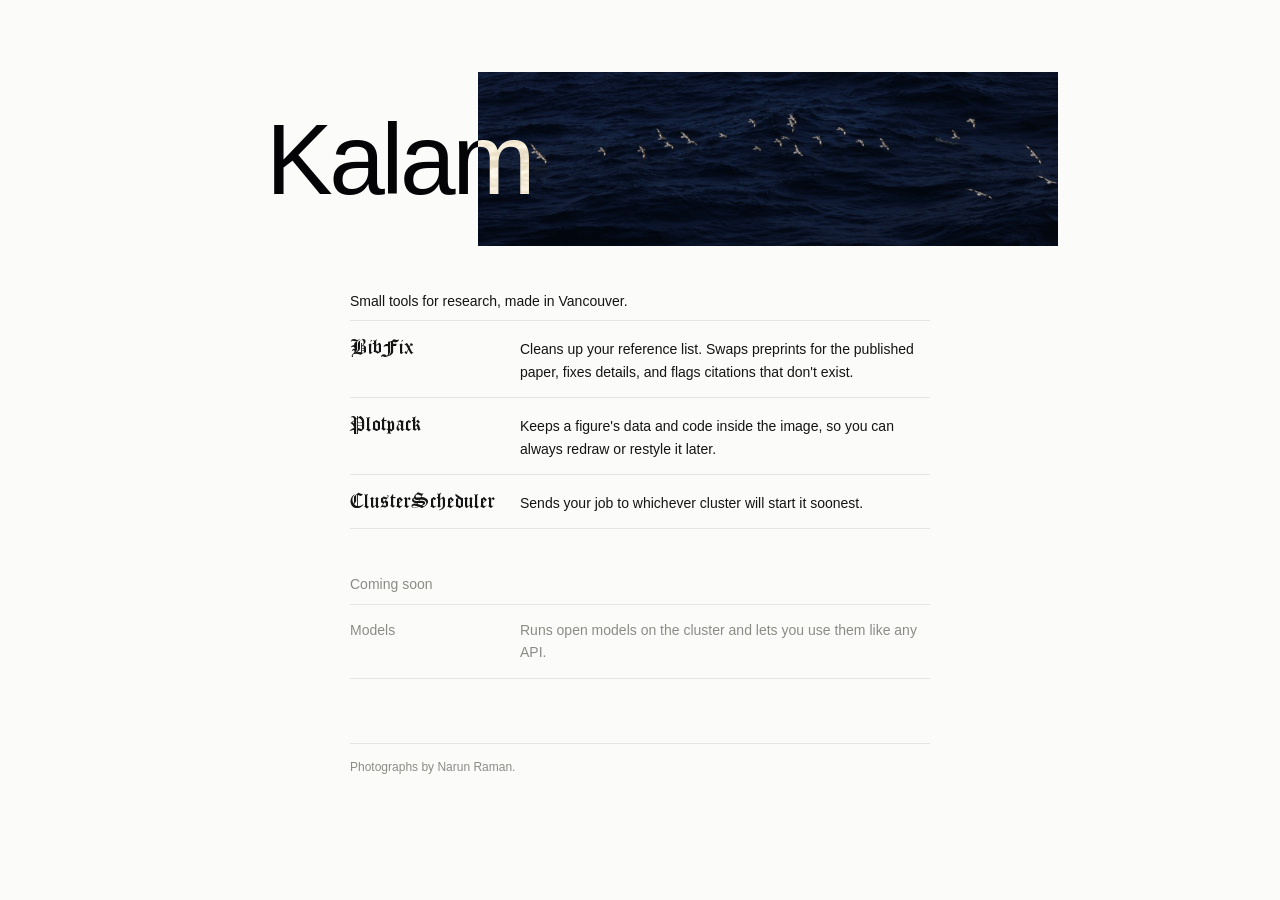
==== index.html @ 1bfe90c9 "Publish site" ====
<!doctype html>
<html lang="en">
<head>
  <meta charset="utf-8">
  <meta name="viewport" content="width=device-width, initial-scale=1">
  <title>Kalam</title>
  <link rel="preconnect" href="https://fonts.googleapis.com">
  <link rel="preconnect" href="https://fonts.gstatic.com" crossorigin>
  <link rel="stylesheet" href="https://fonts.googleapis.com/css2?family=Grenze+Gotisch:wght@400..600&display=swap">
  <link rel="stylesheet" href="/static/css/style.css">
  <style>.back:not(.on) { opacity: 0; visibility: hidden; }</style>
</head>
<body>



<div class="page">
  
  <header class="head home">
    <a class="wordmark" href="/">Kalam</a>
    <img class="head-photo" src="/static/img/birds-xpan.jpg" alt="">
  </header>
  

  

  
    
  

  
<section class="section">
  <h2 class="lead">Small tools for research, made in Vancouver.</h2>
  <div class="rows tools linked">
    
    <a class="row" href="/docs/bibfix/">
      <span class="name">BibFix</span><span class="v">Cleans up your reference list. Swaps preprints for the published paper, fixes details, and flags citations that don&#39;t exist.</span>
    </a>
    
    <a class="row" href="/docs/plotpack/">
      <span class="name">Plotpack</span><span class="v">Keeps a figure&#39;s data and code inside the image, so you can always redraw or restyle it later.</span>
    </a>
    
    <a class="row" href="/docs/clusterscheduler/">
      <span class="name">ClusterScheduler</span><span class="v">Sends your job to whichever cluster will start it soonest.</span>
    </a>
    
  </div>
</section>

<section class="section">
  <h2>Coming soon</h2>
  <div class="rows tools">
    
    <div class="row muted"><span class="k">Models</span><span class="v">Runs open models on the cluster and lets you use them like any API.</span></div>
    
  </div>
</section>


  <footer class="foot">
    <p>Photographs by Narun Raman.</p>
  </footer>
</div>
<script>
// copy one line of code; the button says "copied" until the next click elsewhere
document.addEventListener("click", function (e) {
  var b = e.target.closest && e.target.closest("button.cp");
  if (!b) return;
  navigator.clipboard.writeText(b.getAttribute("data-copy")).then(function () {
    document.querySelectorAll("button.cp.done").forEach(function (x) { x.classList.remove("done"); x.textContent = "copy"; });
    b.classList.add("done"); b.textContent = "copied";
  });
});
</script>
<script>
// project pages: as the header scrolls away the photo slides left across the wordmark, and once
// the header is gone a small "back to Kalam" mark appears top left
(function () {
  var back = document.querySelector(".back"), head = document.querySelector(".head.home");
  if (!back || !head) return;
  var photo = head.querySelector(".head-photo"), word = head.querySelector(".wordmark");
  var still = window.matchMedia("(prefers-reduced-motion: reduce)");
  var queued = false;
  function update() {
    queued = false;
    var bottom = head.getBoundingClientRect().bottom, end = bottom + window.scrollY;
    var p = Math.min(1, Math.max(0, window.scrollY / end));
    photo.style.transform = still.matches ? "" : "translateX(" + (-p * word.offsetWidth).toFixed(1) + "px)";
    back.classList.toggle("on", bottom < 0);
  }
  window.addEventListener("scroll", function () { if (!queued) { queued = true; requestAnimationFrame(update); } }, { passive: true });
  window.addEventListener("resize", update);
  update();
})();
</script>

</body>
</html>
---- static/css/style.css ----
/* academic-tools. One quiet column; one small photograph per page, set in the margin.
   Static by design: no transitions, animations, sticky elements or scroll effects. */

:root {
  color-scheme: light;
  --bg: #fbfbf9;
  --ink: #141414;
  --grey: #8b8b86;
  --rule: #e6e6e1;
  --wash: #f1f1ed;
  --col: 580px;
  --wide: 900px;
  --sans: -apple-system, BlinkMacSystemFont, "Helvetica Neue", Helvetica, Arial, sans-serif;
  --mono: ui-monospace, "SF Mono", Menlo, Consolas, monospace;
  --cerulean: #0a73a0; --salmon: #d0604c; --moss: #5c7233;
  --del: #9f1c20; --del-bg: #f8eceb;
  --add: #22662f; --add-bg: #ebf3ec;
}

* { box-sizing: border-box; }
html { background: var(--bg); }
body { margin: 0; background: var(--bg); color: var(--ink); font: 14px/1.6 var(--sans); -webkit-font-smoothing: antialiased; }
a { color: var(--ink); text-decoration: none; }
p a, .sub a, .group-help a { font-weight: 500; }
a:hover { color: var(--grey); }
p { margin: 0 0 14px; }
h1, h2, h3 { font-size: inherit; font-weight: 500; margin: 0; }
code, pre, kbd { font-family: var(--mono); font-size: 12.5px; }
img { display: block; max-width: 100%; }
.grey { color: var(--grey); }

/* page ---------------------------------------------------------------------- */
.page { position: relative; width: min(var(--col), 100% - 40px); margin: 0 auto; padding: 72px 0 96px; }
.page.wide { width: min(var(--wide), 100% - 40px); }
/* Cloister Black (Morris Fuller Benton, 1904; digital revival by Dieter Steffmann) is used when
   static/fonts/CloisterBlack.ttf is present; Grenze Gotisch (Google Fonts) stands in otherwise. */
@font-face { font-family: "Cloister Black"; src: url("../fonts/CloisterBlack.ttf") format("truetype"); font-display: swap; }
.row .name, .title.project { font-family: "Cloister Black", "Grenze Gotisch", Georgia, serif; font-weight: 400; }

/* wordmark: a big soft serif that hangs out to the left of the column */
.head { margin-bottom: 40px; }
.wordmark {
  display: inline-block; font-family: var(--sans); font-weight: 400; color: var(--ink);
  letter-spacing: -0.035em; line-height: 0.95; font-size: 44px;
}
.head.home { display: flex; align-items: center; background: var(--bg); isolation: isolate; }
.head.home .wordmark { font-size: 100px; flex: none; position: relative; z-index: 1; color: #fff; mix-blend-mode: difference; }
.head-photo { width: 580px; max-width: none; aspect-ratio: 10 / 3; object-fit: cover; margin-left: -54px; position: relative; z-index: 0; }
.wordmark:hover { color: var(--ink); }
@media (min-width: 1000px) {
  .head .wordmark { margin-left: -64px; }
  /* outdent the whole header (not just the word) so its background sits behind every letter */
  .head.home { margin-left: -84px; width: calc(100% + 84px); }
  .head.home .wordmark { margin-left: 0; }
}

.title { margin-bottom: 2px; }
.title.project { font-size: 30px; line-height: 1; margin-bottom: 8px; }
.project-head { position: relative; }

/* project pages: a fixed "back to Kalam" mark, top left, shown once the header has scrolled away */
.back { position: fixed; top: 18px; left: max(24px, 50% - var(--col) / 2 - 136px);  /* ends ~40px short of the text column */
        z-index: 10; display: flex; align-items: center; gap: 9px;
        color: var(--ink); font-family: var(--sans); font-size: 19px; letter-spacing: -0.03em;
        opacity: 0; visibility: hidden; transition: opacity 0.15s, visibility 0.15s; }
.back.on { opacity: 1; visibility: visible; }
.back:hover { color: var(--ink); }
.back .dot { width: 34px; height: 34px; border-radius: 50%; background-size: cover; background-position: center;
             display: grid; place-items: center; box-shadow: inset 0 0 0 20px rgba(0, 0, 0, 0.18); }
.back .dot svg { width: 16px; height: 16px; fill: none; stroke: #fff; stroke-width: 2; stroke-linecap: round; stroke-linejoin: round; }
.back:hover .dot { filter: brightness(0.85); }
@media (prefers-reduced-motion: reduce) { .back { transition: none; } }
/* on a phone the mark floats over the text, so it gets a small backing (a pill, not a bar) */
@media (max-width: 640px) {
  .back { top: 10px; left: 10px; padding: 4px 14px 4px 4px; border-radius: 999px;
          background: rgba(251, 251, 249, 0.94); box-shadow: 0 1px 6px rgba(0, 0, 0, 0.08); }
}
.sub { color: var(--grey); margin-bottom: 26px; }
.section { margin-top: 44px; }
.section > h2 { color: var(--grey); font-weight: 400; margin-bottom: 8px; }
.section > h2.lead { color: var(--ink); }

/* the list: the thing to look at ------------------------------------------------ */
.rows { border-top: 1px solid var(--rule); }
.row { display: grid; grid-template-columns: 7.5em minmax(0, 1fr) auto; gap: 16px; padding: 9px 0; border-bottom: 1px solid var(--rule); align-items: baseline; }
.row .k { color: var(--grey); }
a.row { color: var(--ink); }
a.row:hover { color: var(--ink); }
.rows.linked:hover .row { color: #c4c4be; }
.rows.linked:hover .row img { opacity: 0.35; }
.rows.linked .row:hover, .rows.linked .row:hover .k { color: var(--ink); }
.rows.linked .row:hover img { opacity: 1; }
.rows.tools .row { grid-template-columns: 11em minmax(0, 1fr); gap: 16px; padding: 14px 0; align-items: baseline; }
.row .name { font-size: 22px; line-height: 1; }
.row.muted, .row.muted a { color: var(--grey); }
.rows.two .row { grid-template-columns: 7.5em minmax(0, 1fr); }

/* photographs in the margin ------------------------------------------------------ */
.plate { margin: 0 0 28px; }
.plate img { width: 100%; }
.plate figcaption { color: var(--grey); font-size: 11px; line-height: 1.4; margin-top: 6px; }
@media (min-width: 1100px) {
  .plate { position: absolute; margin: 0; }
  .plate.left-high   { width: 196px; right: calc(100% + 64px); top: 250px; }
  .plate.right-title { width: 150px; left: calc(100% + 72px); top: 150px; }
  .plate.right-low   { width: 240px; left: calc(100% + 56px); top: 420px; }
  .plate.left-low    { width: 170px; right: calc(100% + 80px); top: 360px; }
}
.plate.left-high img { aspect-ratio: 3 / 4; object-fit: cover; }
.plate.right-title img { aspect-ratio: 2 / 3; object-fit: cover; }
.plate.right-low img { aspect-ratio: 16 / 9; object-fit: cover; }
.plate.left-low img { aspect-ratio: 1 / 1; object-fit: cover; }

/* code ------------------------------------------------------------------- */
pre { margin: 0 0 14px; padding: 12px 14px; background: var(--wash); overflow-x: auto; line-height: 1.6; border-radius: 3px;
      white-space: pre-wrap; overflow-wrap: anywhere; }
.wide pre { white-space: pre; overflow-wrap: normal; }
p code, li code { background: var(--wash); padding: 1px 4px; border-radius: 3px; }

/* controls ---------------------------------------------------------------------- */
.btn, button.btn {
  display: inline-block; font: 13px/1 var(--sans); padding: 8px 13px; border-radius: 4px; cursor: pointer;
  background: var(--ink); color: var(--bg); border: 1px solid var(--ink); text-decoration: none;
}
.btn.quiet { background: transparent; color: var(--ink); border-color: #cfcfc9; }
.btn:disabled { opacity: 0.35; cursor: default; }
.actions { display: flex; flex-wrap: wrap; gap: 8px; align-items: center; margin: 18px 0; }
.link-button { background: none; border: 0; padding: 0; font: inherit; color: var(--grey); cursor: pointer; }
.link-button:hover { color: var(--ink); }

.drop { display: block; border: 1px dashed #bdbdb7; border-radius: 4px; padding: 38px 16px; text-align: center; cursor: pointer; color: var(--grey); }
.drop input[type=file] { position: absolute; width: 1px; height: 1px; opacity: 0; }
.drop.drag, .drop:hover { border-color: var(--ink); color: var(--ink); }
.drop .file { display: block; margin-top: 4px; font-size: 12px; }
textarea { display: block; width: 100%; border: 1px solid var(--rule); border-radius: 4px; padding: 10px 12px; background: #fff;
           font: 12.5px/1.5 var(--mono); resize: vertical; margin-top: 6px; }
textarea:disabled { background: var(--wash); color: var(--grey); }
label.check { display: block; margin: 6px 0; }
input[type=checkbox] { accent-color: var(--ink); margin: 0 8px 0 0; vertical-align: -1px; }

.note { padding: 10px 12px; background: var(--wash); border-radius: 4px; margin: 0 0 18px; }
.note.error { background: var(--del-bg); color: var(--del); }
.tag { display: inline-block; font-size: 11px; line-height: 1.5; padding: 0 6px; border: 1px solid #d6d6d0; border-radius: 3px; color: var(--grey); margin-left: 6px; }
.tag.warn { border-color: var(--del); color: var(--del); }

.bar { height: 2px; background: var(--rule); margin: 22px 0 10px; }
.bar > div { height: 2px; background: var(--ink); }

/* bibfix review ------------------------------------------------------------------------ */
.counts { display: flex; flex-wrap: wrap; gap: 6px 22px; margin: 6px 0 22px; }
.counts a { color: var(--grey); }
.counts a:hover { color: var(--ink); }
.counts b { font-weight: 500; }
.toolbar { display: flex; flex-wrap: wrap; gap: 8px; align-items: center; padding: 12px 0; border-top: 1px solid var(--rule); border-bottom: 1px solid var(--rule); }
.toolbar .selected { margin-right: auto; color: var(--grey); }
.group { margin-top: 40px; }
.group-head { display: flex; justify-content: space-between; align-items: baseline; gap: 14px; padding-bottom: 6px; border-bottom: 1px solid var(--rule); }
.group-head h2 { font-weight: 500; }
.group-head .bulk { display: flex; gap: 14px; color: var(--grey); }
.group-help { color: var(--grey); margin: 8px 0 4px; }
.entry { padding: 14px 0; border-bottom: 1px solid var(--rule); }
.entry-head { display: flex; justify-content: space-between; gap: 12px; flex-wrap: wrap; margin-bottom: 6px; }
.entry-head label { font: 13px var(--mono); cursor: pointer; }
.entry:has(input:not(:checked)) .diffs { opacity: 0.45; }
.diffs { display: grid; grid-template-columns: 8.5em minmax(0, 1fr) minmax(0, 1fr); gap: 2px 12px; font: 12px/1.5 var(--mono); }
.diffs > div { display: contents; }
.diffs .f { color: var(--grey); }
.diffs .o, .diffs .p { white-space: pre-wrap; word-break: break-word; padding: 0 5px; border-radius: 2px; }
.diffs .changed .o, .diffs .removed .o { background: var(--del-bg); color: var(--del); }
.diffs .changed .p, .diffs .added .p { background: var(--add-bg); color: var(--add); }
details { margin-top: 6px; }
summary { cursor: pointer; color: var(--grey); font-size: 12px; }
.pair { display: grid; grid-template-columns: minmax(0, 1fr) minmax(0, 1fr); gap: 12px; margin-top: 8px; }
.keys { font: 12.5px/2 var(--mono); }

/* footer ----------------------------------------------------------------------------------- */
.foot { margin-top: 64px; padding-top: 14px; border-top: 1px solid var(--rule); color: var(--grey); font-size: 12px; }
.foot p { margin: 0 0 6px; }
.foot a { color: var(--grey); font-weight: 400; }
.foot a:hover { color: var(--ink); }
.go { display: inline-block; margin: 4px 0 26px; }

@media (max-width: 640px) {
  .page { padding-top: 40px; }
  /* same header as on a wide screen, scaled to the phone: the photo overlaps the end of the
     wordmark by the same proportion (54% of the font size) */
  .head.home .wordmark { font-size: 16vw; }
  .head-photo { width: 58vw; margin-left: -8.6vw; }
  .row, .rows.two .row, .rows.tools .row { grid-template-columns: minmax(0, 1fr); gap: 2px; }
  .diffs, .pair { grid-template-columns: minmax(0, 1fr); }
}

a.btn:hover { color: var(--bg); background: #3a3a38; border-color: #3a3a38; }
a.btn.quiet:hover, .btn.quiet:hover { color: var(--ink); background: var(--wash); }

/* code: highlighted lines, each with its own copy button ---------------------------------- */
pre.code { padding: 10px 0; white-space: pre; overflow-x: auto; }
pre.code .ln { display: block; position: relative; padding: 0 64px 0 14px; min-height: 1.6em; }
pre.code .ln:hover { background: #e9e9e4; }
pre.code .cp { position: absolute; right: 8px; top: 0; visibility: hidden; background: none; border: 0; padding: 0 2px;
               font: 11px/1.6 var(--sans); color: var(--grey); cursor: pointer; }
pre.code .ln:hover .cp, pre.code .cp.done { visibility: visible; }
pre.code .cp:hover, pre.code .cp.done { color: var(--ink); }
pre.code.lang-py { max-height: 520px; }
.hl-cmd, .hl-kw { color: var(--cerulean); }
.hl-fn, .hl-flag { color: var(--moss); }
.hl-str, .hl-num { color: var(--salmon); }
.hl-com { color: #9c9c95; font-style: italic; }

/* ClusterScheduler page: three clusters shown as a small terminal readout */
.term { background: var(--wash); color: var(--ink); border-radius: 3px; font: 12.5px/1.55 var(--mono); padding: 14px 18px;
        margin: 20px 0 26px; overflow-x: auto; }
.term .t-block { white-space: pre; }
.term .t-block + .t-block { margin-top: 12px; }
.term .t-h, .term b { color: var(--ink); font-weight: 700; }
.term .t-ok { color: #178a6f; }
.term .t-warn { color: #b86e0b; }
.term .t-dim { color: var(--grey); }
/* dotted bars, like a terminal's shaded block characters */
.term .t-bar { display: inline-block; width: 18ch; height: 0.95em; vertical-align: -0.12em; position: relative;
               background: radial-gradient(circle, #c9c9c2 0.6px, transparent 0.9px) 0 0 / 3px 3px; }
.term .t-bar i { position: absolute; inset: 0 auto 0 0; }
.term .t-bar i.ok { background: radial-gradient(circle, #1f9c7e 1px, transparent 1.3px) 0 0 / 3px 3px; }
.term .t-bar i.warn { background: radial-gradient(circle, #d9870f 1px, transparent 1.3px) 0 0 / 3px 3px; }
@media (max-width: 640px) { .term { font-size: 11px; padding: 12px 12px; } .term .t-bar { width: 12ch; } }
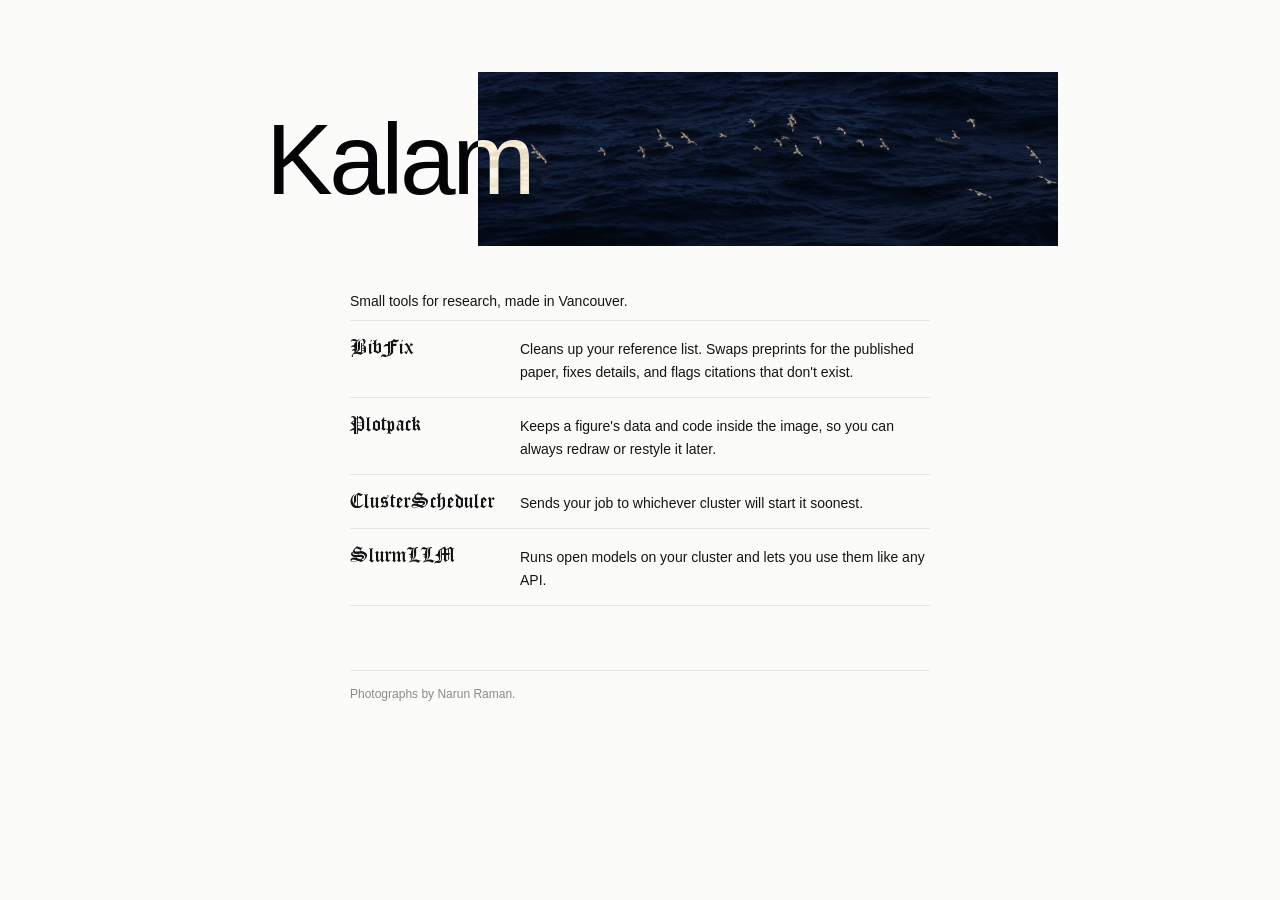
==== commit cc60ec49: "SlurmLLM page; tab icon" ====
--- a/index.html
+++ b/index.html
@@ -7,6 +7,9 @@
   <link rel="preconnect" href="https://fonts.googleapis.com">
   <link rel="preconnect" href="https://fonts.gstatic.com" crossorigin>
   <link rel="stylesheet" href="https://fonts.googleapis.com/css2?family=Grenze+Gotisch:wght@400..600&display=swap">
+  <link rel="icon" href="/static/icons/kalam.svg" type="image/svg+xml">
+  <link rel="icon" href="/static/icons/kalam-32.png" sizes="32x32" type="image/png">
+  <link rel="apple-touch-icon" href="/static/icons/apple-touch-icon.png">
   <link rel="stylesheet" href="/static/css/style.css">
   <style>.back:not(.on) { opacity: 0; visibility: hidden; }</style>
 </head>
@@ -45,17 +48,14 @@
       <span class="name">ClusterScheduler</span><span class="v">Sends your job to whichever cluster will start it soonest.</span>
     </a>
     
+    <a class="row" href="/docs/slurm-llm/">
+      <span class="name">SlurmLLM</span><span class="v">Runs open models on your cluster and lets you use them like any API.</span>
+    </a>
+    
   </div>
 </section>
 
-<section class="section">
-  <h2>Coming soon</h2>
-  <div class="rows tools">
-    
-    <div class="row muted"><span class="k">Models</span><span class="v">Runs open models on the cluster and lets you use them like any API.</span></div>
-    
-  </div>
-</section>
+
 
 
   <footer class="foot">
--- a/static/css/style.css
+++ b/static/css/style.css
@@ -75,6 +75,9 @@
   .back { top: 10px; left: 10px; padding: 4px 14px 4px 4px; border-radius: 999px;
           background: rgba(251, 251, 249, 0.94); box-shadow: 0 1px 6px rgba(0, 0, 0, 0.08); }
 }
+.repo-link { margin: -18px 0 26px; font-size: 13px; }
+.repo-link a { color: var(--grey); }
+.repo-link a:hover { color: var(--ink); }
 .sub { color: var(--grey); margin-bottom: 26px; }
 .section { margin-top: 44px; }
 .section > h2 { color: var(--grey); font-weight: 400; margin-bottom: 8px; }
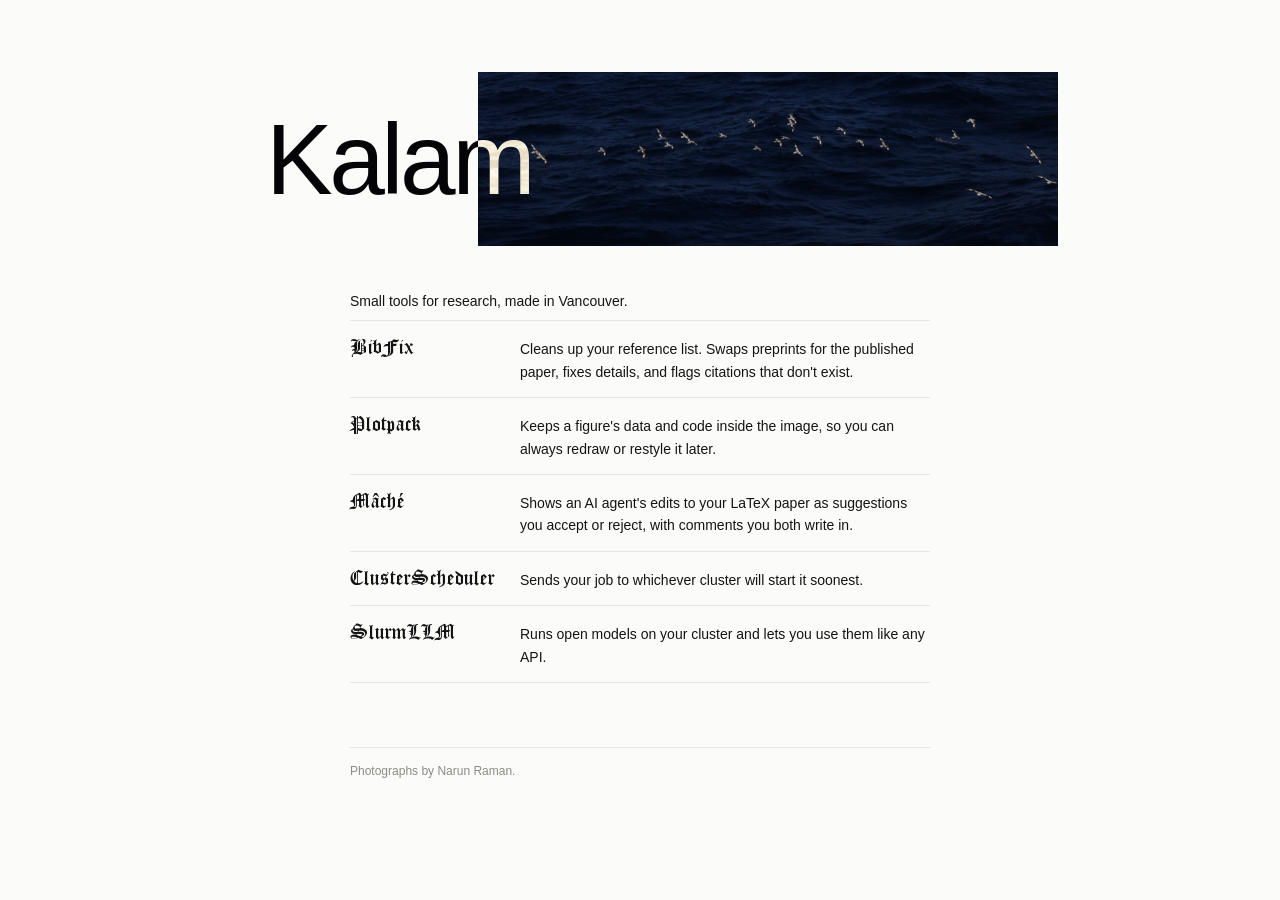
==== commit 9493dfce: "Mâché page" ====
--- a/index.html
+++ b/index.html
@@ -36,19 +36,23 @@
   <h2 class="lead">Small tools for research, made in Vancouver.</h2>
   <div class="rows tools linked">
     
-    <a class="row" href="/docs/bibfix/">
+    <a class="row" href="/bibfix/">
       <span class="name">BibFix</span><span class="v">Cleans up your reference list. Swaps preprints for the published paper, fixes details, and flags citations that don&#39;t exist.</span>
     </a>
     
-    <a class="row" href="/docs/plotpack/">
+    <a class="row" href="/plotpack/">
       <span class="name">Plotpack</span><span class="v">Keeps a figure&#39;s data and code inside the image, so you can always redraw or restyle it later.</span>
     </a>
     
-    <a class="row" href="/docs/clusterscheduler/">
+    <a class="row" href="/mache/">
+      <span class="name">Mâché</span><span class="v">Shows an AI agent&#39;s edits to your LaTeX paper as suggestions you accept or reject, with comments you both write in.</span>
+    </a>
+    
+    <a class="row" href="/rclust/">
       <span class="name">ClusterScheduler</span><span class="v">Sends your job to whichever cluster will start it soonest.</span>
     </a>
     
-    <a class="row" href="/docs/slurm-llm/">
+    <a class="row" href="/slurmllm/">
       <span class="name">SlurmLLM</span><span class="v">Runs open models on your cluster and lets you use them like any API.</span>
     </a>
     
--- a/static/css/style.css
+++ b/static/css/style.css
@@ -1,4 +1,4 @@
-/* academic-tools. One quiet column; one small photograph per page, set in the margin.
+/* Kalam. One quiet column; one small photograph per page, set in the margin.
    Static by design: no transitions, animations, sticky elements or scroll effects. */
 
 :root {
@@ -226,3 +226,40 @@
 .term .t-bar i.ok { background: radial-gradient(circle, #1f9c7e 1px, transparent 1.3px) 0 0 / 3px 3px; }
 .term .t-bar i.warn { background: radial-gradient(circle, #d9870f 1px, transparent 1.3px) 0 0 / 3px 3px; }
 @media (max-width: 640px) { .term { font-size: 11px; padding: 12px 12px; } .term .t-bar { width: 12ch; } }
+
+/* Mâché page: a marked-up proof — a paragraph set like a paper, with the marks in place and the
+   thread in the margin. An illustration, not the interface. */
+.proof { display: grid; grid-template-columns: minmax(0, 1fr) 168px; gap: 22px; margin: 30px 0 8px; }
+.proof .sheet { font: 16px/1.62 Georgia, "Times New Roman", serif; color: #2b2b28; }
+.proof .sheet p { margin: 0 0 12px; }
+.proof del { color: var(--del); background: var(--del-bg); text-decoration: line-through; text-decoration-thickness: 1px; padding: 0 2px; }
+.proof ins { color: var(--add); background: var(--add-bg); text-decoration: none; padding: 0 2px; }
+.proof mark { background: #f6e7a6; color: inherit; border-bottom: 2px solid #c9a227; padding: 0 1px; }
+.proof .moved { border-left: 2px solid #9b7be0; padding-left: 12px; margin-left: -14px; }
+.proof .moved-tag { display: block; font: 11px/1.4 var(--sans); color: #7c62c4; margin-bottom: 2px; }
+.proof .margin { position: relative; }
+.proof .note-card { position: relative; border-left: 2px solid #c9a227; padding: 2px 0 2px 12px; font-size: 12.5px; line-height: 1.45; margin-top: 160px; }
+.proof .note-card::before { content: ""; position: absolute; left: -24px; top: 9px; width: 20px; border-top: 1px dashed #c9a227; }
+.proof .note-card p { margin: 0 0 8px; }
+.proof .who { font-size: 11px; color: var(--grey); }
+.proof .who.you { color: #a47f10; }
+.proof .who.agent { color: var(--cerulean); }
+.proof .decision { font-size: 11px; color: var(--add); }
+.key { display: flex; flex-wrap: wrap; gap: 6px 18px; font-size: 12px; color: var(--grey); margin: 0 0 8px; }
+.key span::before { content: ""; display: inline-block; width: 10px; height: 10px; margin-right: 6px; vertical-align: -1px; border-radius: 2px; }
+.key .k-del::before { background: var(--del-bg); box-shadow: inset 0 0 0 1px var(--del); }
+.key .k-add::before { background: var(--add-bg); box-shadow: inset 0 0 0 1px var(--add); }
+.key .k-note::before { background: #f6e7a6; box-shadow: inset 0 0 0 1px #c9a227; }
+.key .k-move::before { background: #efe8fb; box-shadow: inset 0 0 0 1px #9b7be0; }
+@media (max-width: 640px) {
+  .proof { grid-template-columns: minmax(0, 1fr); }
+  .proof .note-card { margin-top: 0; }
+  .proof .note-card::before { display: none; }
+}
+/* on a wide screen the thread sits in the page margin, beside the text, like a sidebar */
+@media (min-width: 1100px) {
+  .proof { position: relative; grid-template-columns: minmax(0, 1fr); }
+  .proof .margin { position: absolute; left: calc(100% + 36px); top: 0; width: 210px; }
+  .proof .note-card { margin-top: 112px; }
+  .proof .note-card::before { left: -46px; width: 42px; }
+}
